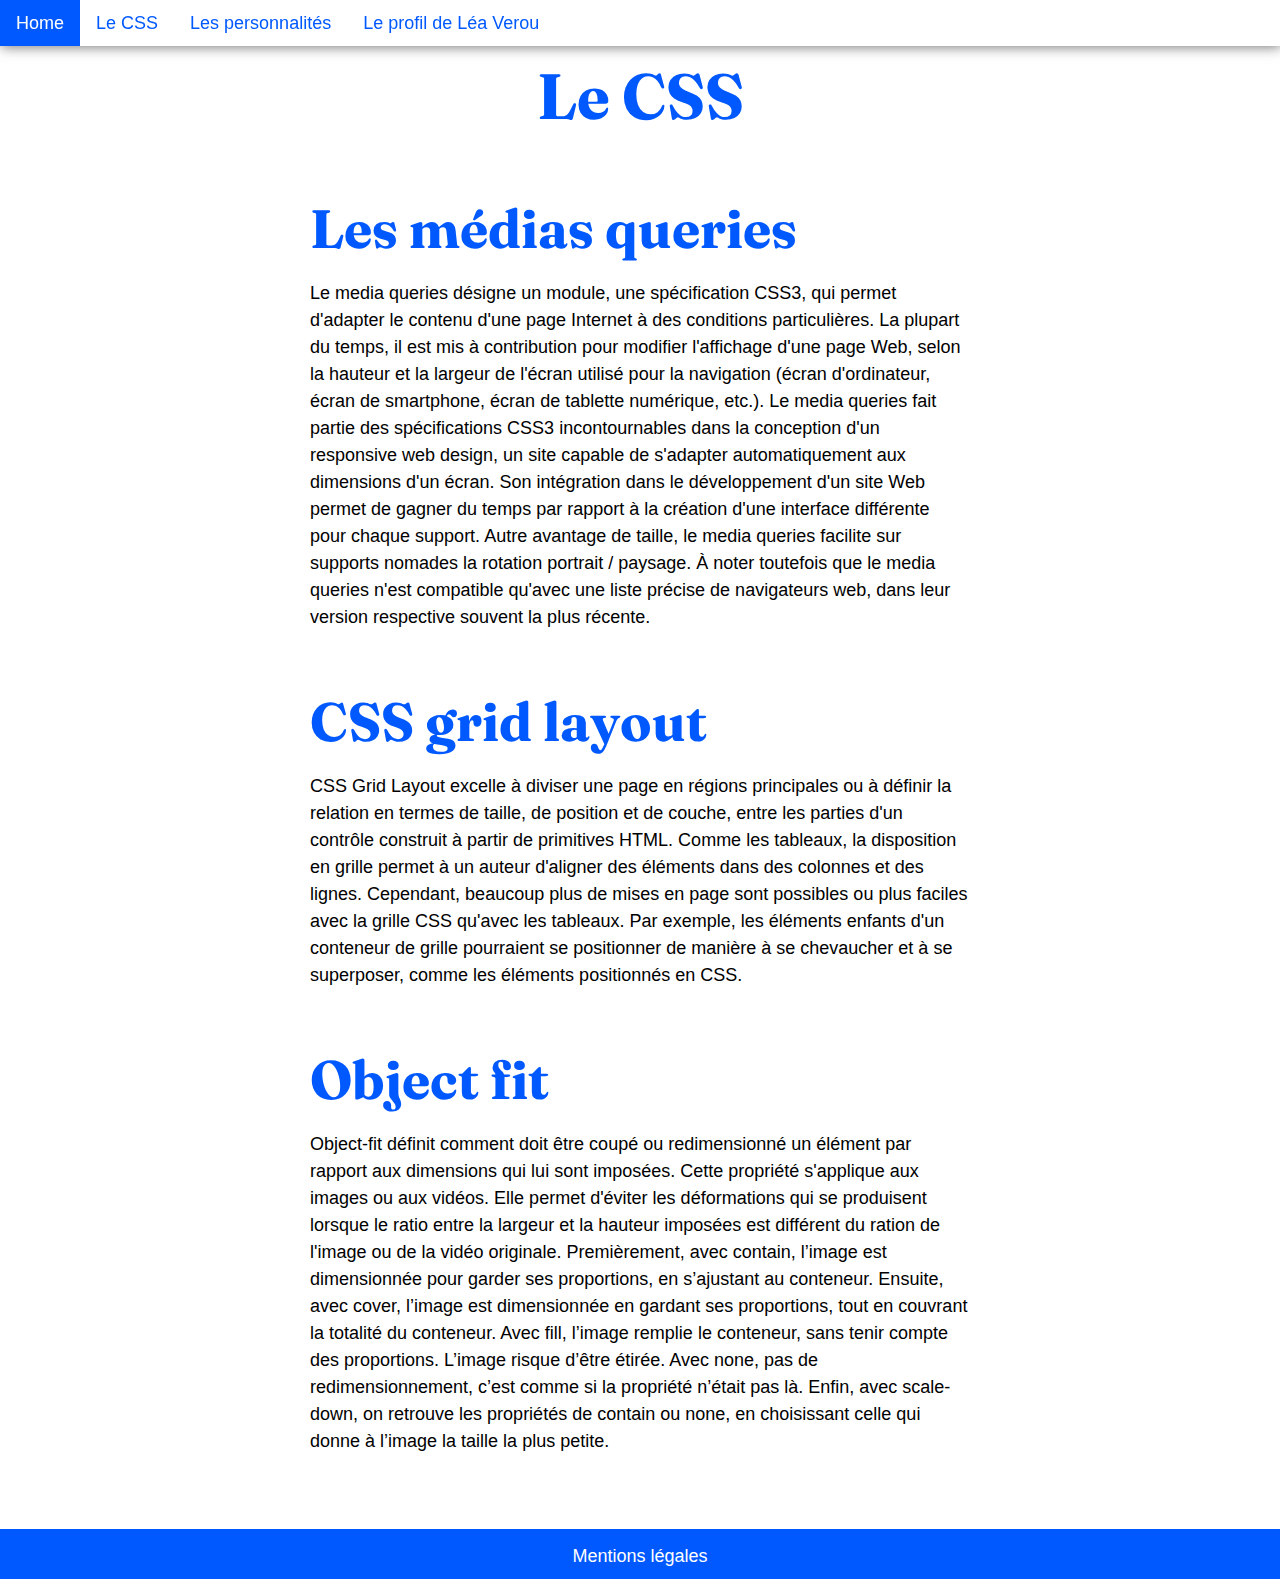
==== le-css.html @ d127ae35 "first commit" ====
<!DOCTYPE html>
<html lang="en" dir="ltr">

<head>
  <meta charset="utf-8">
  <title>css</title>
  <link rel="stylesheet" href="css/reset.css">
  <link rel="stylesheet" href="css/style.css">
  <link rel="stylesheet" href="css/typographie.css">
  <link rel="stylesheet" href="css/media-queries.css">
  <link rel="stylesheet" href="css/grid.css">
  <link rel="icon" type="image/svg" href="images/flaticon.svg">
</head>

<body>
  <header>
    <label for="menu-burger" class="show-menu">&#9776;</label>
    <input type="checkbox" id="menu-burger" role="button">
  <nav class="header">
      <ul>
      <li><a href="index.html">Home</a></li>
          <li><a href="le-css.html">Le CSS</a></li>
          <li><a href="personnalites.html">Les personnalités</a></li>
          <li><a href="profil.html">Le profil de Léa Verou</a></li>
       </ul>
    </nav>
  </header>
        <h1>Le CSS</h1>

        <div class="css">
          <h3>Les médias queries </h3>
          <p>Le media queries désigne un module, une spécification CSS3, qui permet d'adapter le contenu d'une page Internet à des conditions particulières. La plupart du temps, il est mis à contribution pour modifier l'affichage d'une page Web, selon la hauteur et la largeur de l'écran utilisé pour la navigation (écran d'ordinateur, écran de smartphone, écran de tablette numérique, etc.).
  Le media queries fait partie des spécifications CSS3 incontournables dans la conception d'un responsive web design, un site capable de s'adapter automatiquement aux dimensions d'un écran. Son intégration dans le développement d'un site Web permet de gagner du temps par rapport à la création d'une interface différente pour chaque support. Autre avantage de taille, le media queries facilite sur supports nomades la rotation portrait / paysage.
  À noter toutefois que le media queries n'est compatible qu'avec une liste précise de navigateurs web, dans leur version respective souvent la plus récente.</p>

        <h3> CSS grid layout</h3>
          <p>CSS Grid Layout excelle à diviser une page en régions principales ou à définir la relation en termes de taille, de position et de couche, entre les parties d'un contrôle construit à partir de primitives HTML.
  Comme les tableaux, la disposition en grille permet à un auteur d'aligner des éléments dans des colonnes et des lignes. Cependant, beaucoup plus de mises en page sont possibles ou plus faciles avec la grille CSS qu'avec les tableaux. Par exemple, les éléments enfants d'un conteneur de grille pourraient se positionner de manière à se chevaucher et à se superposer, comme les éléments positionnés en CSS.
  </p>

        <h3> Object fit </h3>
          <p>Object-fit définit comment doit être coupé ou redimensionné un élément par rapport aux dimensions qui lui sont imposées. Cette propriété s'applique aux images ou aux vidéos. Elle permet d'éviter les déformations qui se produisent lorsque le ratio entre la largeur et la hauteur imposées est différent du ration de l'image ou de la vidéo originale. Premièrement, avec contain, l’image est dimensionnée pour garder ses proportions, en s’ajustant au conteneur. Ensuite, avec cover, l’image est dimensionnée en gardant ses proportions, tout en couvrant la totalité du conteneur. Avec fill, l’image remplie le conteneur, sans tenir compte des proportions. L’image risque d’être étirée. Avec none, pas de redimensionnement, c’est comme si la propriété n’était pas là. Enfin, avec scale-down, on retrouve les propriétés de contain ou none, en choisissant celle qui donne à l’image la taille la plus petite.</p>

        </div>
        <footer>
          <br>
          <ul>
          <li><a href="mentions-legales.html">Mentions légales</a></li>
          </ul>
        </footer>
</body>

</html>
---- css/style.css ----
@import url('https://fonts.googleapis.com/css2?family=Fraunces&display=swapx');

* {
  box-sizing: border-box;
  margin: 0px;
  padding: 0px;
}

body {
  font-family: sans-serif;
  font-family: Arial, Helvetica, sans-serif;
  font-size: 18px;
  position:relative;
}

/* menu */
.header{
  position: fixed;
  width: 100%;
  background-color: white;
  box-shadow: 1px 1px 12px #777;
}

nav ul{
  display: block;
  padding: 0;
  list-style-type : none;
  display: flex;
}

nav li {
  float: left;
    list-style-type: none;
}

nav li a {
  display: block;
  text-align: center;
  padding: 14px 16px;
  text-decoration: none;
  cursor: pointer;
  color: #0059ff;
}

nav li a:hover {
  background-color: #0059ff;
  color: white;
}

@keyframes menuShow {
  0% {
    right: -200px;
  } /*en dehosr de la vue*/
  100% {
    right: 0;
  } /* visible*/
}

header input[type="checkbox"]{
  display: none;
}

header input[type="checkbox"]:checked ~ nav{
  display: block;
  animation: menuShow 0.5s normal;
}

header label{
  float: right;
  display: none;
  font-size: 2rem;
  padding-left: 20px;
  line-height: 50px;
  background-color: white;
  width: 100%;
  position: fixed;
  cursor: pointer;
  color: #0059ff;
  box-shadow: 1px 1px 12px #777;
}

@media screen and (max-width: 600px){

  header label{
    display: block;
  }

  header nav{
    position: absolute;
    z-index: 10;
    display: none;
    right: 0em;
    top: 50px;
    width: 150px;

  }

  nav ul{
    flex-direction: column;
    margin: 0;
  }

}

/* footer */
footer {
  background-color: #0059ff;
  height: 50px;
  width: 100%;
  text-align: center;
  margin-top: 64px;
}
footer li a {
  text-decoration: none;
  color: white;
}

/* buttons */
.button {
  background-color: #0059ff;
  border: none;
  color: white;
  padding: 16px 32px;
  text-align: center;
  cursor: pointer;
  border-radius: 4px;
}
.button span {
  cursor: pointer;
  display: inline-block;
  position: relative;
  transition: 0.5s;
  margin: 40px 0px 40px 0px;
}

.button span:after {
  content: '\00bb';
  position: absolute;
  opacity: 0;
  top: 0;
  right: -20px;
  transition: 0.5s;
}

.button:hover span {
  padding-right: 25px;
}

.button:hover span:after {
  opacity: 1;
  right: 0;
}


/* homepage */

.parallax {
  background-image: url("images/parallax.jpg");
  height: 500px;
  width: 100%;
  background-attachment: fixed;
  background-position: right;
  background-repeat: no-repeat;
  background-size: cover;
}

.en-tete{
  max-width: 600px;
  margin-left: 10vw;

}

.content-home {
  max-width: 1200px;
  margin: 0 auto;
}

 .roundedImage{
    overflow:hidden;
    border-radius:100%;
    box-shadow: 1px 1px 12px #777;
    width:200px;
    height:200px;
}

.perso {
      display: flex;
      flex-wrap: wrap;
      margin-top: 24px;
}

.perso section {
  text-align: center;
  width: 300px;
  max-width: 1200px;
  margin: 0 auto;
  padding-top: 24px;
}

.perso img:hover {
   opacity: 0.8;
}
.leaverou {
  max-width: 75vw;
  margin: 0 auto;
  margin-top: 64px;
  display: flex;
  flex-direction: row;
  border: black;
}
.img-lea {
  width: 400px;
  height: 350px;
  object-fit: cover;
  object-position: 20% 10%;
  box-shadow: 1px 1px 12px #777;
}

.texte-lea {
  margin-left: 40px;
}
.texte-lea h2 {
  margin: 0px;
  padding-top: 24px;
}

/* page mention légale */

.list-mentions li{
  float: none;
  padding: 10px 40px 10px 40px ;
  background-color: white;
}

/* profil page */
.img-lea-profil {
  width: 400px;
  height: 600px;
  object-fit: cover;
  object-position: 30% 10%;
  box-shadow: 1px 1px 12px #777;
}

/* CSS */

.css {
  max-width: 700px;
  margin: 0 auto;
  padding: 10px 20px 10px 20px;
}

.css h3 {
  font-family: "Fraunces";
  font-weight: bold;
  font-size: 3em;
  color: #0059ff;
  padding-top: 64px;
}
.css p {
  padding-top: 24px;
  line-height: 1.5em;
}
---- css/typographie.css ----
h1 {
  text-align: center;
  font-family: "Fraunces";
  font-weight: bold;
  font-size: 5.625rem;
  color: #0059ff;
  padding-top: 64px;
}


h2 {
  column-span: all;
  font-family: "Fraunces";
  font-size: 3em;
  color: #0059ff;
  margin: 64px 16px 24px 16px;
}

h3 {
  font-size: 2em;
  font-weight: lighter;
}
p {
  padding-top: 18px;
  color: black;
  line-height: 1.5em;
}
a{
  text-decoration: none;
  color: #0059ff;
}
---- css/media-queries.css ----
/* Extra small devices (phones, 600px and down) */
@media only screen and (max-width: 600px) {
  h1{
    font-size: 4rem;
  }
  .parallax h1{
    color: white;
    font-size: 4rem;
    text-align: left;
  }
  .parallax p {
    color: white;
    font-size: 2em;
  }
  .leaverou {
    flex-direction: column;
  }
}

/* Small devices (portrait tablets and large phones, 600px and up) */
@media only screen and (min-width: 600px) {
  h1{
    font-size: 4rem;
  }
  .parallax h1{
    color: white;
    font-size: 4rem;
    text-align: left;
  }
  .parallax p {
    color: white;
    font-size: 2rem;
  }

}


/* Medium devices (landscape tablets, 768px and up) */
@media only screen and (min-width: 768px) {
  h1{
    font-size: 4rem;
  }
  .parallax h1{
    color: white;
    font-size: 4rem;
    text-align: left;
  }
  .parallax p {
    color: white;
    font-size: rem;
  }
}

/* Large devices (laptops/desktops, 992px and up) */
@media only screen and (min-width: 992px) {
  .parallax h1{
    color: white;
    font-size: 5.625rem;
    text-align: left;
  }
  .parallax p {
    color: white;
    font-size: 2rem;
  }


}

@media only screen and (max-width: 992px) {
.leaverou {
  flex-direction: column;
}
}
/* Extra large devices (large laptops and desktops, 1200px and up) */
@media only screen and (min-width: 1200px) {
  .parallax h1{
    color: white;
    font-size: 5.625rem;
    text-align: left;
  }

  .parallax p {
    color: white;
    font-size: 2rem;
  }

}
---- css/grid.css ----
.grid-home{
  display : grid;
  grid-template-columns: repeat(auto-fit, minmax(300px, 1fr));
  grid-column-gap : 40px;
  max-width: 75vw;
  margin: 0 auto;
}

.css-grid-item {
  min-width: 350px;
  margin: 24px 0 24px 0;
}

.css-grid-item p {
  margin-bottom: 40px;
  line-height: 1.5em;
}

.perso-conteneur{
  display : grid;
  grid-template-columns: repeat(auto-fit, minmax(300px, 1fr));
  grid-column-gap : 16px;
  grid-row-gap : 40px;
  max-width: 75vw;
  margin: 0 auto;
  margin-top: 64px;
}

.perso-grid-item {
  max-width: 600px;
}
.perso-grid-item img {
  width: 100%;
}

.perso-grid-item h3 {
 margin-top: 24px;
}
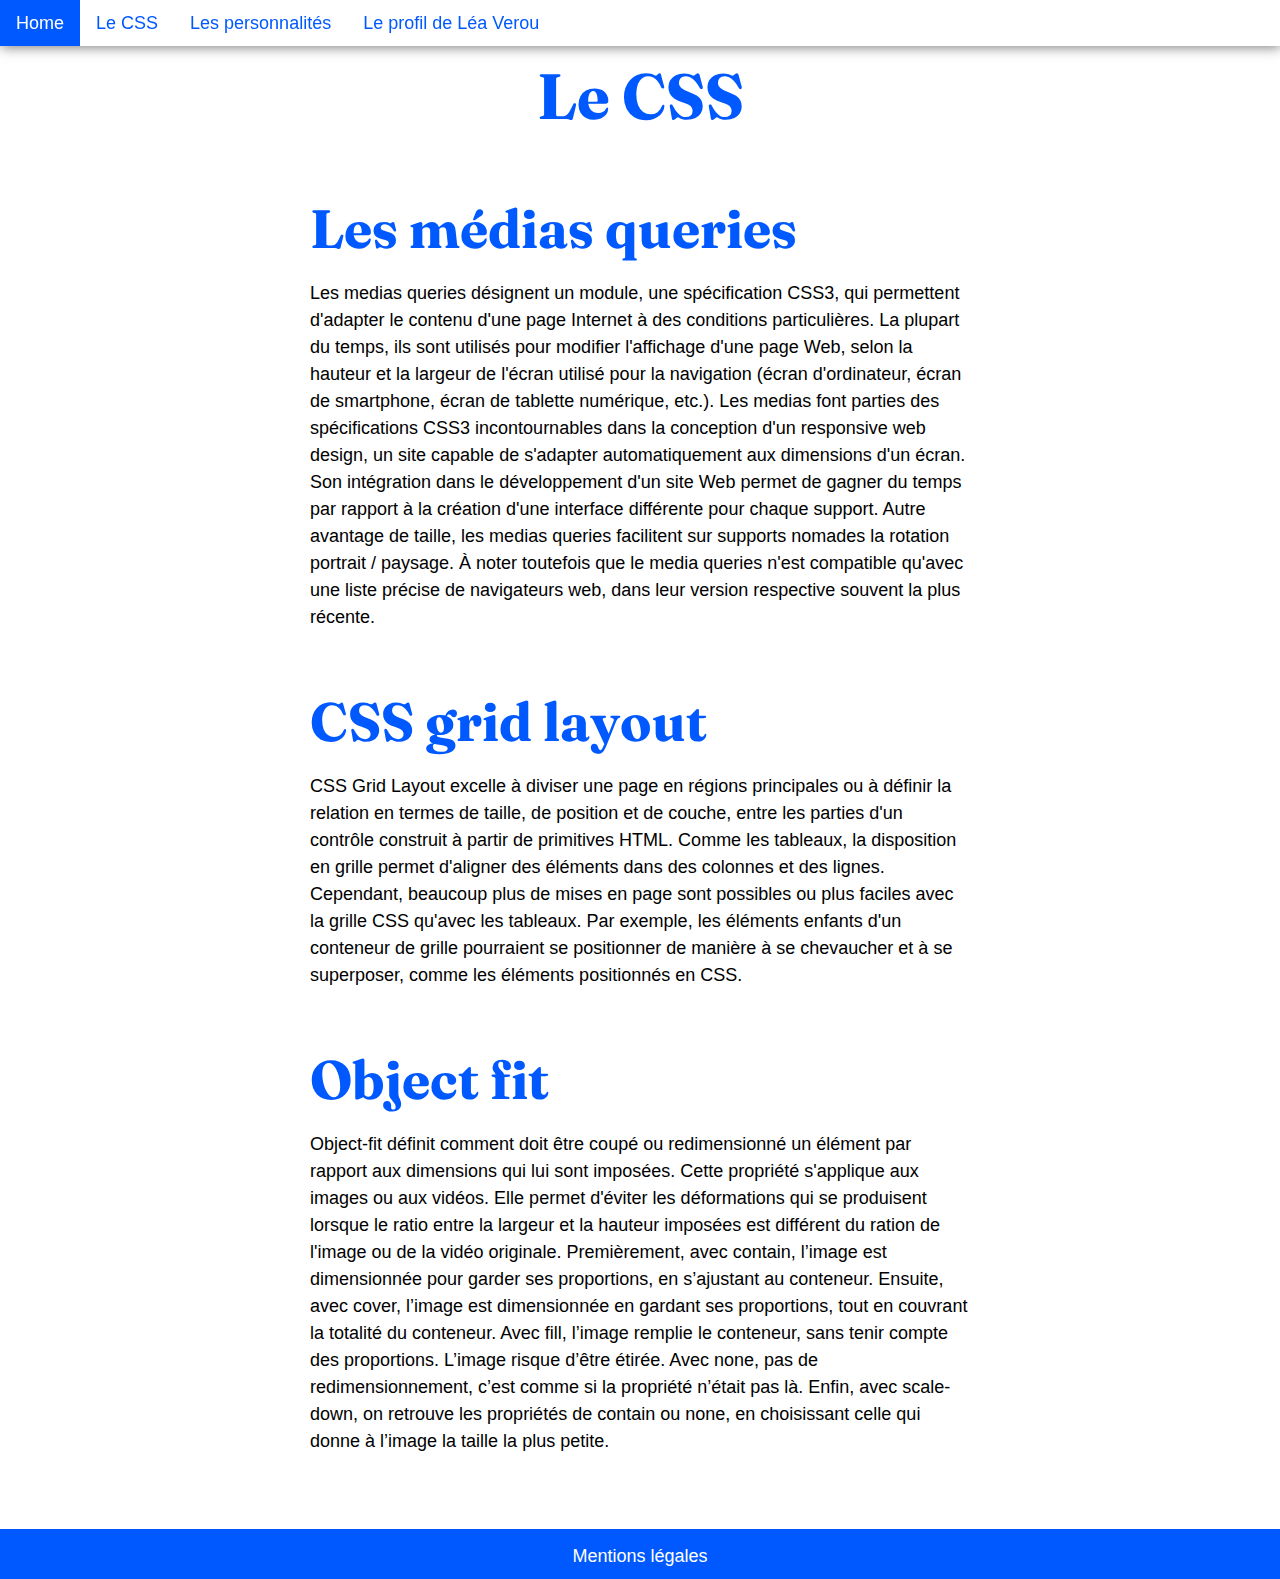
==== commit 23d5f390: "23/02/2021" ====
--- a/le-css.html
+++ b/le-css.html
@@ -1,53 +1,84 @@
 <!DOCTYPE html>
 <html lang="en" dir="ltr">
+  <head>
+    <meta charset="utf-8" />
+    <title>css</title>
+    <link rel="stylesheet" href="css/reset.css" />
+    <link rel="stylesheet" href="css/style.css" />
+    <link rel="stylesheet" href="css/typographie.css" />
+    <link rel="stylesheet" href="css/media-queries.css" />
+    <link rel="stylesheet" href="css/grid.css" />
+    <link rel="icon" type="image/svg" href="images/flaticon.svg" />
+  </head>
 
-<head>
-  <meta charset="utf-8">
-  <title>css</title>
-  <link rel="stylesheet" href="css/reset.css">
-  <link rel="stylesheet" href="css/style.css">
-  <link rel="stylesheet" href="css/typographie.css">
-  <link rel="stylesheet" href="css/media-queries.css">
-  <link rel="stylesheet" href="css/grid.css">
-  <link rel="icon" type="image/svg" href="images/flaticon.svg">
-</head>
-
-<body>
-  <header>
-    <label for="menu-burger" class="show-menu">&#9776;</label>
-    <input type="checkbox" id="menu-burger" role="button">
-  <nav class="header">
-      <ul>
-      <li><a href="index.html">Home</a></li>
+  <body>
+    <header>
+      <label for="menu-burger" class="show-menu">&#9776;</label>
+      <input type="checkbox" id="menu-burger" role="button" />
+      <nav class="header">
+        <ul>
+          <li><a href="index.html">Home</a></li>
           <li><a href="le-css.html">Le CSS</a></li>
           <li><a href="personnalites.html">Les personnalités</a></li>
           <li><a href="profil.html">Le profil de Léa Verou</a></li>
-       </ul>
-    </nav>
-  </header>
-        <h1>Le CSS</h1>
+        </ul>
+      </nav>
+    </header>
+    <h1>Le CSS</h1>
 
-        <div class="css">
-          <h3>Les médias queries </h3>
-          <p>Le media queries désigne un module, une spécification CSS3, qui permet d'adapter le contenu d'une page Internet à des conditions particulières. La plupart du temps, il est mis à contribution pour modifier l'affichage d'une page Web, selon la hauteur et la largeur de l'écran utilisé pour la navigation (écran d'ordinateur, écran de smartphone, écran de tablette numérique, etc.).
-  Le media queries fait partie des spécifications CSS3 incontournables dans la conception d'un responsive web design, un site capable de s'adapter automatiquement aux dimensions d'un écran. Son intégration dans le développement d'un site Web permet de gagner du temps par rapport à la création d'une interface différente pour chaque support. Autre avantage de taille, le media queries facilite sur supports nomades la rotation portrait / paysage.
-  À noter toutefois que le media queries n'est compatible qu'avec une liste précise de navigateurs web, dans leur version respective souvent la plus récente.</p>
-
-        <h3> CSS grid layout</h3>
-          <p>CSS Grid Layout excelle à diviser une page en régions principales ou à définir la relation en termes de taille, de position et de couche, entre les parties d'un contrôle construit à partir de primitives HTML.
-  Comme les tableaux, la disposition en grille permet à un auteur d'aligner des éléments dans des colonnes et des lignes. Cependant, beaucoup plus de mises en page sont possibles ou plus faciles avec la grille CSS qu'avec les tableaux. Par exemple, les éléments enfants d'un conteneur de grille pourraient se positionner de manière à se chevaucher et à se superposer, comme les éléments positionnés en CSS.
-  </p>
-
-        <h3> Object fit </h3>
-          <p>Object-fit définit comment doit être coupé ou redimensionné un élément par rapport aux dimensions qui lui sont imposées. Cette propriété s'applique aux images ou aux vidéos. Elle permet d'éviter les déformations qui se produisent lorsque le ratio entre la largeur et la hauteur imposées est différent du ration de l'image ou de la vidéo originale. Premièrement, avec contain, l’image est dimensionnée pour garder ses proportions, en s’ajustant au conteneur. Ensuite, avec cover, l’image est dimensionnée en gardant ses proportions, tout en couvrant la totalité du conteneur. Avec fill, l’image remplie le conteneur, sans tenir compte des proportions. L’image risque d’être étirée. Avec none, pas de redimensionnement, c’est comme si la propriété n’était pas là. Enfin, avec scale-down, on retrouve les propriétés de contain ou none, en choisissant celle qui donne à l’image la taille la plus petite.</p>
-
-        </div>
-        <footer>
-          <br>
-          <ul>
-          <li><a href="mentions-legales.html">Mentions légales</a></li>
-          </ul>
-        </footer>
-</body>
-
+    <div class="css">
+      <h3>Les médias queries</h3>
+      <p>
+        Les medias queries désignent un module, une spécification CSS3, qui
+        permettent d'adapter le contenu d'une page Internet à des conditions
+        particulières. La plupart du temps, ils sont utilisés pour modifier
+        l'affichage d'une page Web, selon la hauteur et la largeur de l'écran
+        utilisé pour la navigation (écran d'ordinateur, écran de smartphone,
+        écran de tablette numérique, etc.). Les medias font parties des
+        spécifications CSS3 incontournables dans la conception d'un responsive
+        web design, un site capable de s'adapter automatiquement aux dimensions
+        d'un écran. Son intégration dans le développement d'un site Web permet
+        de gagner du temps par rapport à la création d'une interface différente
+        pour chaque support. Autre avantage de taille, les medias
+        queries facilitent sur supports nomades la rotation portrait / paysage.
+        À noter toutefois que le media queries n'est compatible qu'avec une
+        liste précise de navigateurs web, dans leur version respective souvent
+        la plus récente.
+      </p>
+      <h3>CSS grid layout</h3>
+      <p>
+        CSS Grid Layout excelle à diviser une page en régions principales ou à
+        définir la relation en termes de taille, de position et de couche, entre
+        les parties d'un contrôle construit à partir de primitives HTML. Comme
+        les tableaux, la disposition en grille permet d'aligner des éléments
+        dans des colonnes et des lignes. Cependant, beaucoup plus de mises en
+        page sont possibles ou plus faciles avec la grille CSS qu'avec les
+        tableaux. Par exemple, les éléments enfants d'un conteneur de grille
+        pourraient se positionner de manière à se chevaucher et à se superposer,
+        comme les éléments positionnés en CSS.
+      </p>
+      <h3>Object fit</h3>
+      <p>
+        Object-fit définit comment doit être coupé ou redimensionné un élément
+        par rapport aux dimensions qui lui sont imposées. Cette propriété
+        s'applique aux images ou aux vidéos. Elle permet d'éviter les
+        déformations qui se produisent lorsque le ratio entre la largeur et la
+        hauteur imposées est différent du ration de l'image ou de la vidéo
+        originale. Premièrement, avec contain, l’image est dimensionnée pour
+        garder ses proportions, en s’ajustant au conteneur. Ensuite, avec cover,
+        l’image est dimensionnée en gardant ses proportions, tout en couvrant la
+        totalité du conteneur. Avec fill, l’image remplie le conteneur, sans
+        tenir compte des proportions. L’image risque d’être étirée. Avec none,
+        pas de redimensionnement, c’est comme si la propriété n’était pas là.
+        Enfin, avec scale-down, on retrouve les propriétés de contain ou none,
+        en choisissant celle qui donne à l’image la taille la plus petite.
+      </p>
+    </div>
+    <footer>
+      <br />
+      <ul>
+        <li><a href="mentions-legales.html">Mentions légales</a></li>
+      </ul>
+    </footer>
+  </body>
 </html>
--- a/css/style.css
+++ b/css/style.css
@@ -1,4 +1,4 @@
-@import url('https://fonts.googleapis.com/css2?family=Fraunces&display=swapx');
+@import url("https://fonts.googleapis.com/css2?family=Fraunces&display=swapx");
 
 * {
   box-sizing: border-box;
@@ -10,27 +10,27 @@
   font-family: sans-serif;
   font-family: Arial, Helvetica, sans-serif;
   font-size: 18px;
-  position:relative;
+  position: relative;
 }
 
 /* menu */
-.header{
+.header {
   position: fixed;
   width: 100%;
   background-color: white;
   box-shadow: 1px 1px 12px #777;
 }
 
-nav ul{
+nav ul {
   display: block;
   padding: 0;
-  list-style-type : none;
+  list-style-type: none;
   display: flex;
 }
 
 nav li {
   float: left;
-    list-style-type: none;
+  list-style-type: none;
 }
 
 nav li a {
@@ -56,16 +56,16 @@
   } /* visible*/
 }
 
-header input[type="checkbox"]{
+header input[type="checkbox"] {
   display: none;
 }
 
-header input[type="checkbox"]:checked ~ nav{
+header input[type="checkbox"]:checked ~ nav {
   display: block;
   animation: menuShow 0.5s normal;
 }
 
-header label{
+header label {
   float: right;
   display: none;
   font-size: 2rem;
@@ -79,27 +79,24 @@
   box-shadow: 1px 1px 12px #777;
 }
 
-@media screen and (max-width: 600px){
-
-  header label{
+@media screen and (max-width: 600px) {
+  header label {
     display: block;
   }
 
-  header nav{
+  header nav {
     position: absolute;
     z-index: 10;
     display: none;
     right: 0em;
     top: 50px;
     width: 150px;
-
   }
 
-  nav ul{
+  nav ul {
     flex-direction: column;
     margin: 0;
   }
-
 }
 
 /* footer */
@@ -134,7 +131,7 @@
 }
 
 .button span:after {
-  content: '\00bb';
+  content: "\00bb";
   position: absolute;
   opacity: 0;
   top: 0;
@@ -151,7 +148,6 @@
   right: 0;
 }
 
-
 /* homepage */
 
 .parallax {
@@ -164,10 +160,9 @@
   background-size: cover;
 }
 
-.en-tete{
+.en-tete {
   max-width: 600px;
   margin-left: 10vw;
-
 }
 
 .content-home {
@@ -175,18 +170,18 @@
   margin: 0 auto;
 }
 
- .roundedImage{
-    overflow:hidden;
-    border-radius:100%;
-    box-shadow: 1px 1px 12px #777;
-    width:200px;
-    height:200px;
+.roundedImage {
+  overflow: hidden;
+  border-radius: 100%;
+  box-shadow: 1px 1px 12px #777;
+  width: 200px;
+  height: 200px;
 }
 
 .perso {
-      display: flex;
-      flex-wrap: wrap;
-      margin-top: 24px;
+  display: flex;
+  flex-wrap: wrap;
+  margin-top: 24px;
 }
 
 .perso section {
@@ -198,7 +193,7 @@
 }
 
 .perso img:hover {
-   opacity: 0.8;
+  opacity: 0.8;
 }
 .leaverou {
   max-width: 75vw;
@@ -225,10 +220,12 @@
 }
 
 /* page mention légale */
-
-.list-mentions li{
+.list-mentions{
+  margin-top: 64px;
+}
+.list-mentions li {
   float: none;
-  padding: 10px 40px 10px 40px ;
+  padding: 10px 40px 10px 40px;
   background-color: white;
 }
 
@@ -238,6 +235,7 @@
   height: 600px;
   object-fit: cover;
   object-position: 30% 10%;
+  border-radius: 7px;
   box-shadow: 1px 1px 12px #777;
 }
 
--- a/css/typographie.css
+++ b/css/typographie.css
@@ -6,7 +6,6 @@
   color: #0059ff;
   padding-top: 64px;
 }
-
 
 h2 {
   column-span: all;
@@ -25,7 +24,7 @@
   color: black;
   line-height: 1.5em;
 }
-a{
+a {
   text-decoration: none;
   color: #0059ff;
 }
--- a/css/media-queries.css
+++ b/css/media-queries.css
@@ -1,9 +1,9 @@
 /* Extra small devices (phones, 600px and down) */
 @media only screen and (max-width: 600px) {
-  h1{
+  h1 {
     font-size: 4rem;
   }
-  .parallax h1{
+  .parallax h1 {
     color: white;
     font-size: 4rem;
     text-align: left;
@@ -19,10 +19,10 @@
 
 /* Small devices (portrait tablets and large phones, 600px and up) */
 @media only screen and (min-width: 600px) {
-  h1{
+  h1 {
     font-size: 4rem;
   }
-  .parallax h1{
+  .parallax h1 {
     color: white;
     font-size: 4rem;
     text-align: left;
@@ -31,16 +31,14 @@
     color: white;
     font-size: 2rem;
   }
-
 }
-
 
 /* Medium devices (landscape tablets, 768px and up) */
 @media only screen and (min-width: 768px) {
-  h1{
+  h1 {
     font-size: 4rem;
   }
-  .parallax h1{
+  .parallax h1 {
     color: white;
     font-size: 4rem;
     text-align: left;
@@ -53,7 +51,7 @@
 
 /* Large devices (laptops/desktops, 992px and up) */
 @media only screen and (min-width: 992px) {
-  .parallax h1{
+  .parallax h1 {
     color: white;
     font-size: 5.625rem;
     text-align: left;
@@ -62,18 +60,16 @@
     color: white;
     font-size: 2rem;
   }
-
-
 }
 
 @media only screen and (max-width: 992px) {
-.leaverou {
-  flex-direction: column;
-}
+  .leaverou {
+    flex-direction: column;
+  }
 }
 /* Extra large devices (large laptops and desktops, 1200px and up) */
 @media only screen and (min-width: 1200px) {
-  .parallax h1{
+  .parallax h1 {
     color: white;
     font-size: 5.625rem;
     text-align: left;
@@ -83,5 +79,4 @@
     color: white;
     font-size: 2rem;
   }
-
 }
--- a/css/grid.css
+++ b/css/grid.css
@@ -1,7 +1,7 @@
-.grid-home{
-  display : grid;
+.grid-home {
+  display: grid;
   grid-template-columns: repeat(auto-fit, minmax(300px, 1fr));
-  grid-column-gap : 40px;
+  grid-column-gap: 40px;
   max-width: 75vw;
   margin: 0 auto;
 }
@@ -16,11 +16,11 @@
   line-height: 1.5em;
 }
 
-.perso-conteneur{
-  display : grid;
+.perso-conteneur {
+  display: grid;
   grid-template-columns: repeat(auto-fit, minmax(300px, 1fr));
-  grid-column-gap : 16px;
-  grid-row-gap : 40px;
+  grid-column-gap: 16px;
+  grid-row-gap: 40px;
   max-width: 75vw;
   margin: 0 auto;
   margin-top: 64px;
@@ -31,8 +31,10 @@
 }
 .perso-grid-item img {
   width: 100%;
+  border-radius: 7px;
+  box-shadow: 1px 1px 12px #777;
 }
 
 .perso-grid-item h3 {
- margin-top: 24px;
+  margin-top: 24px;
 }
